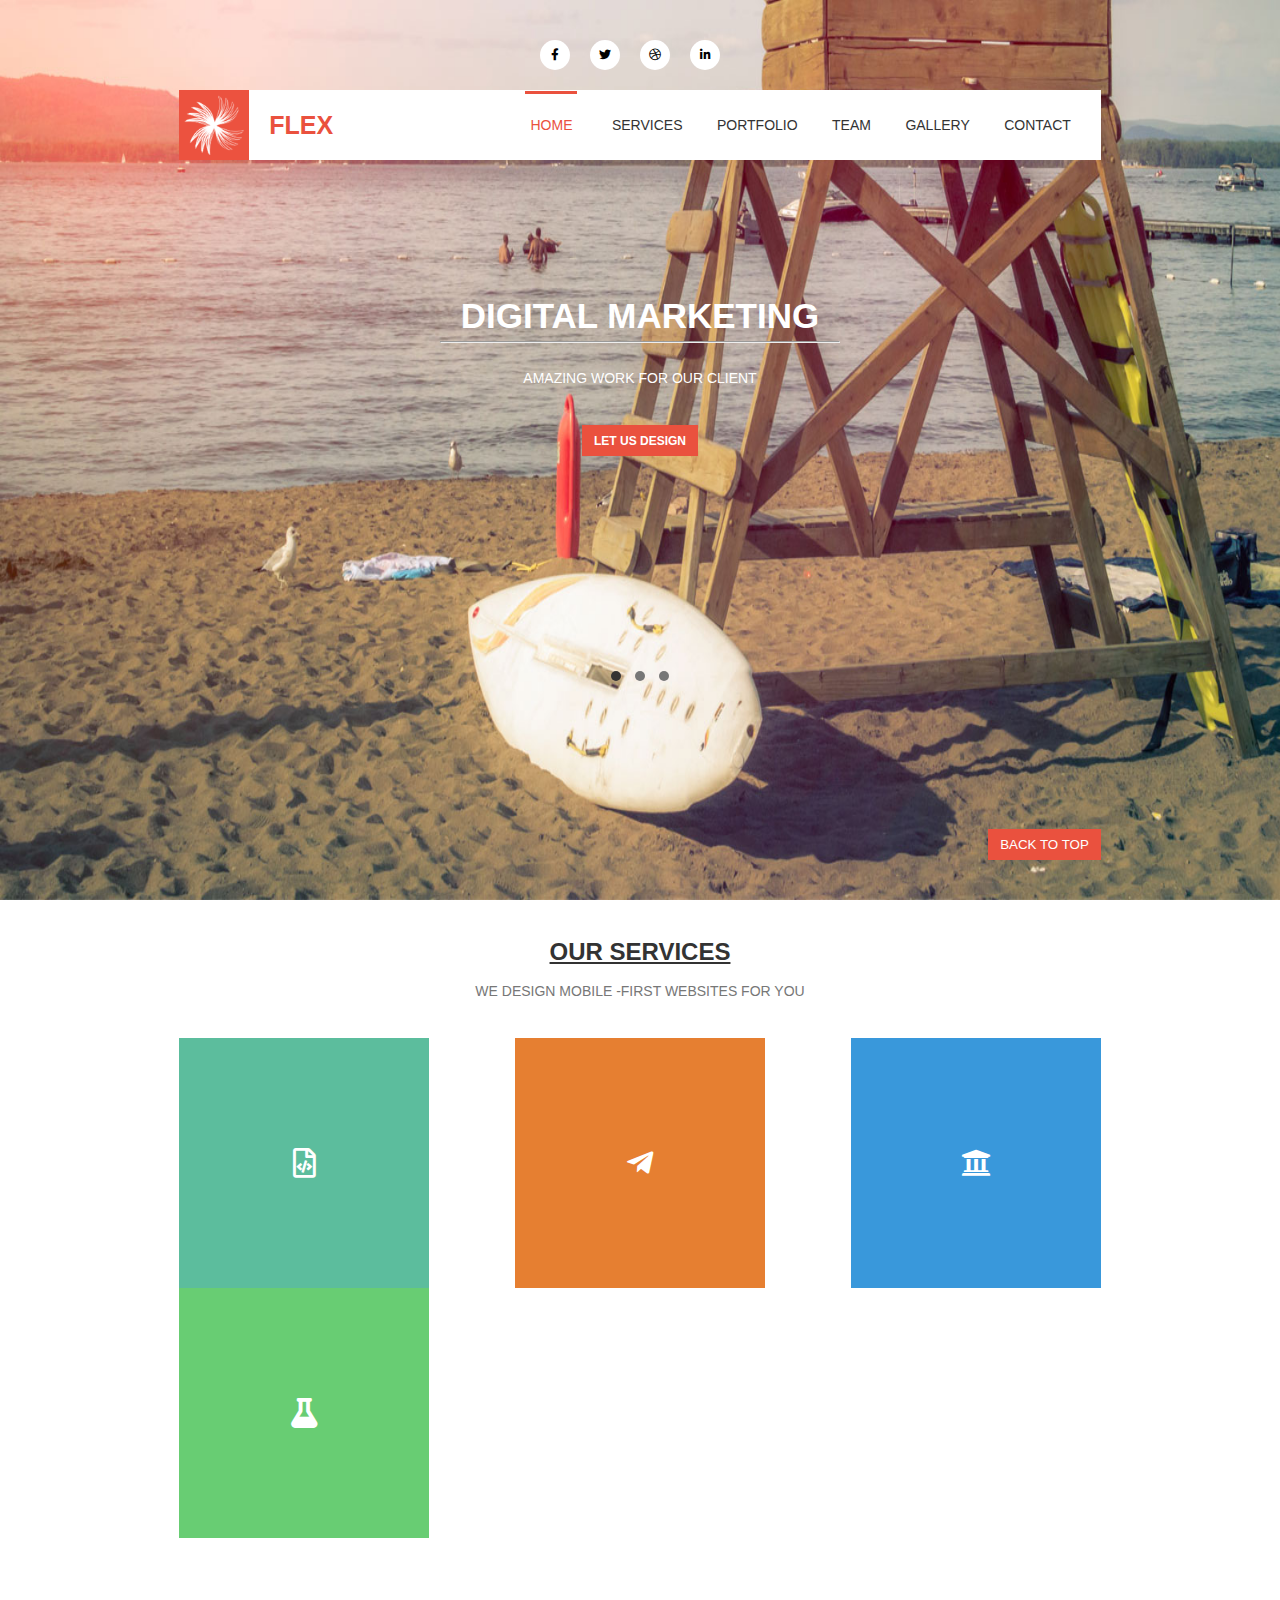
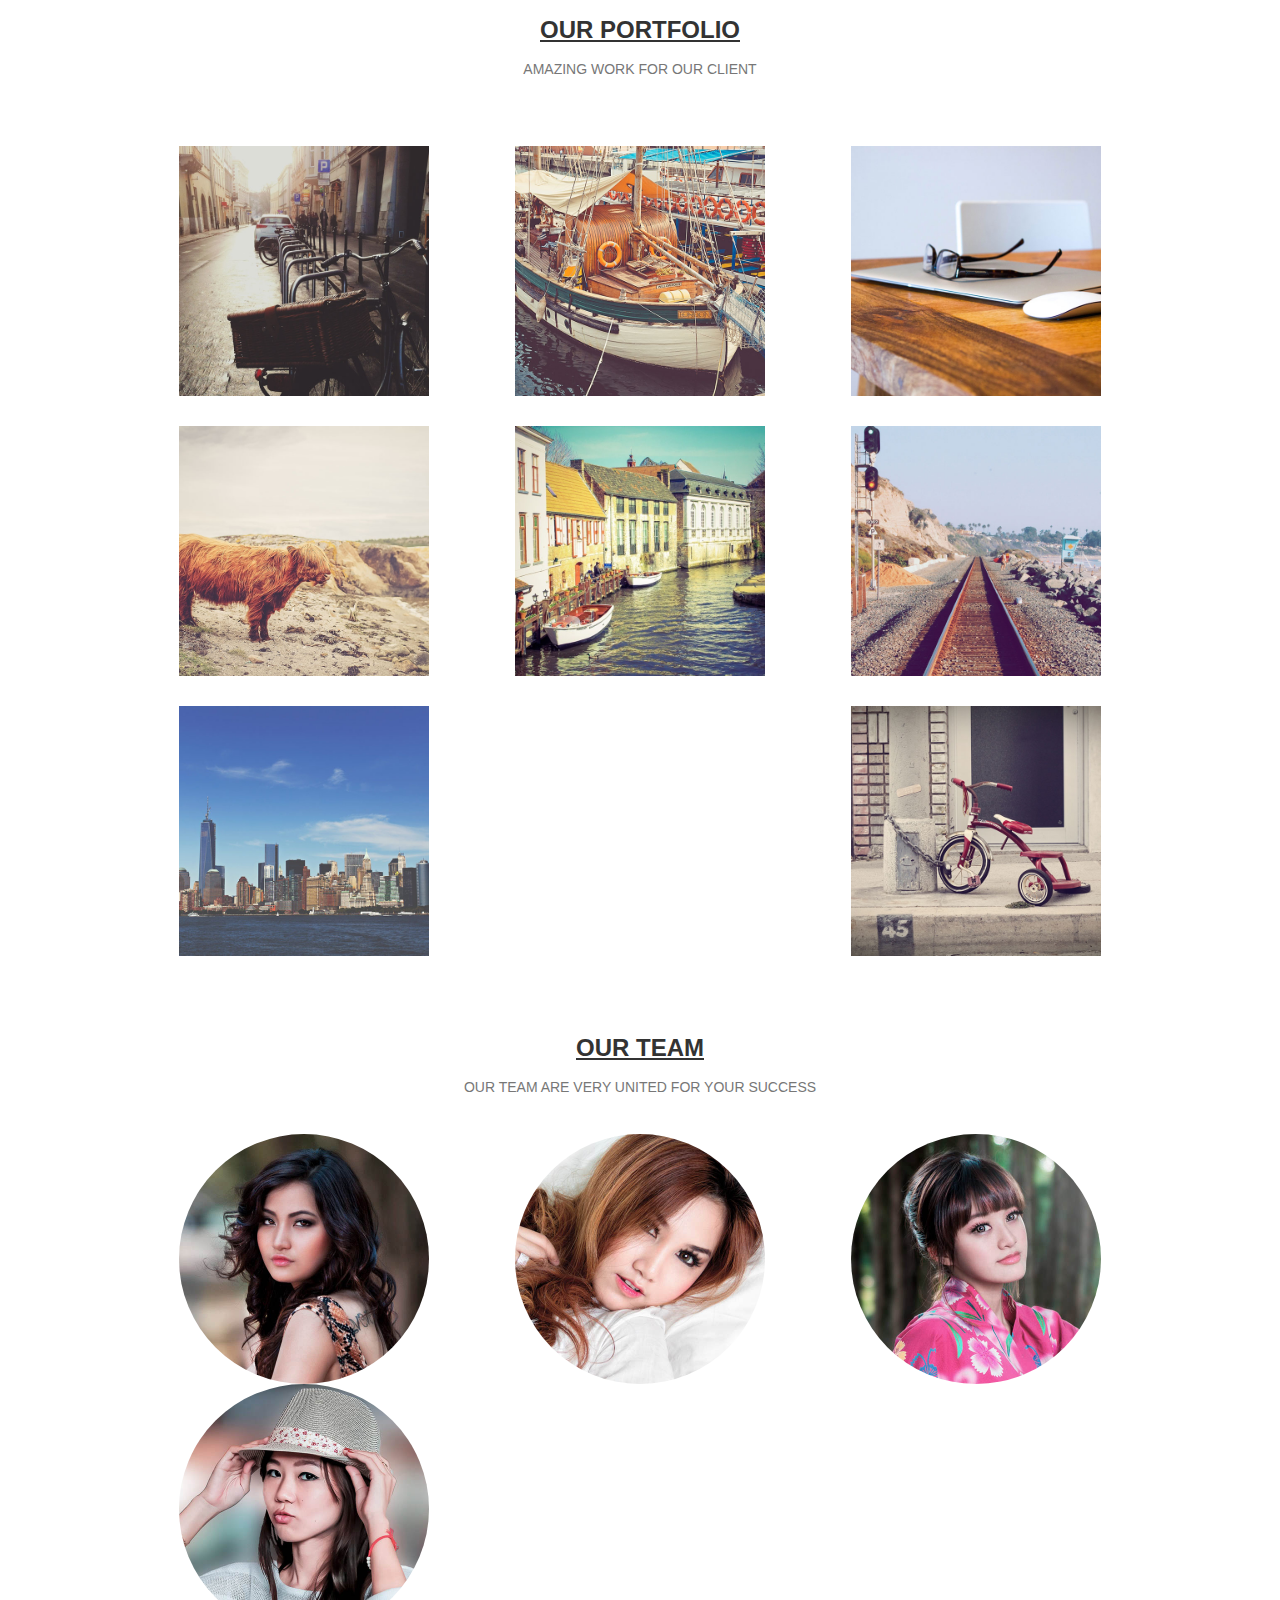
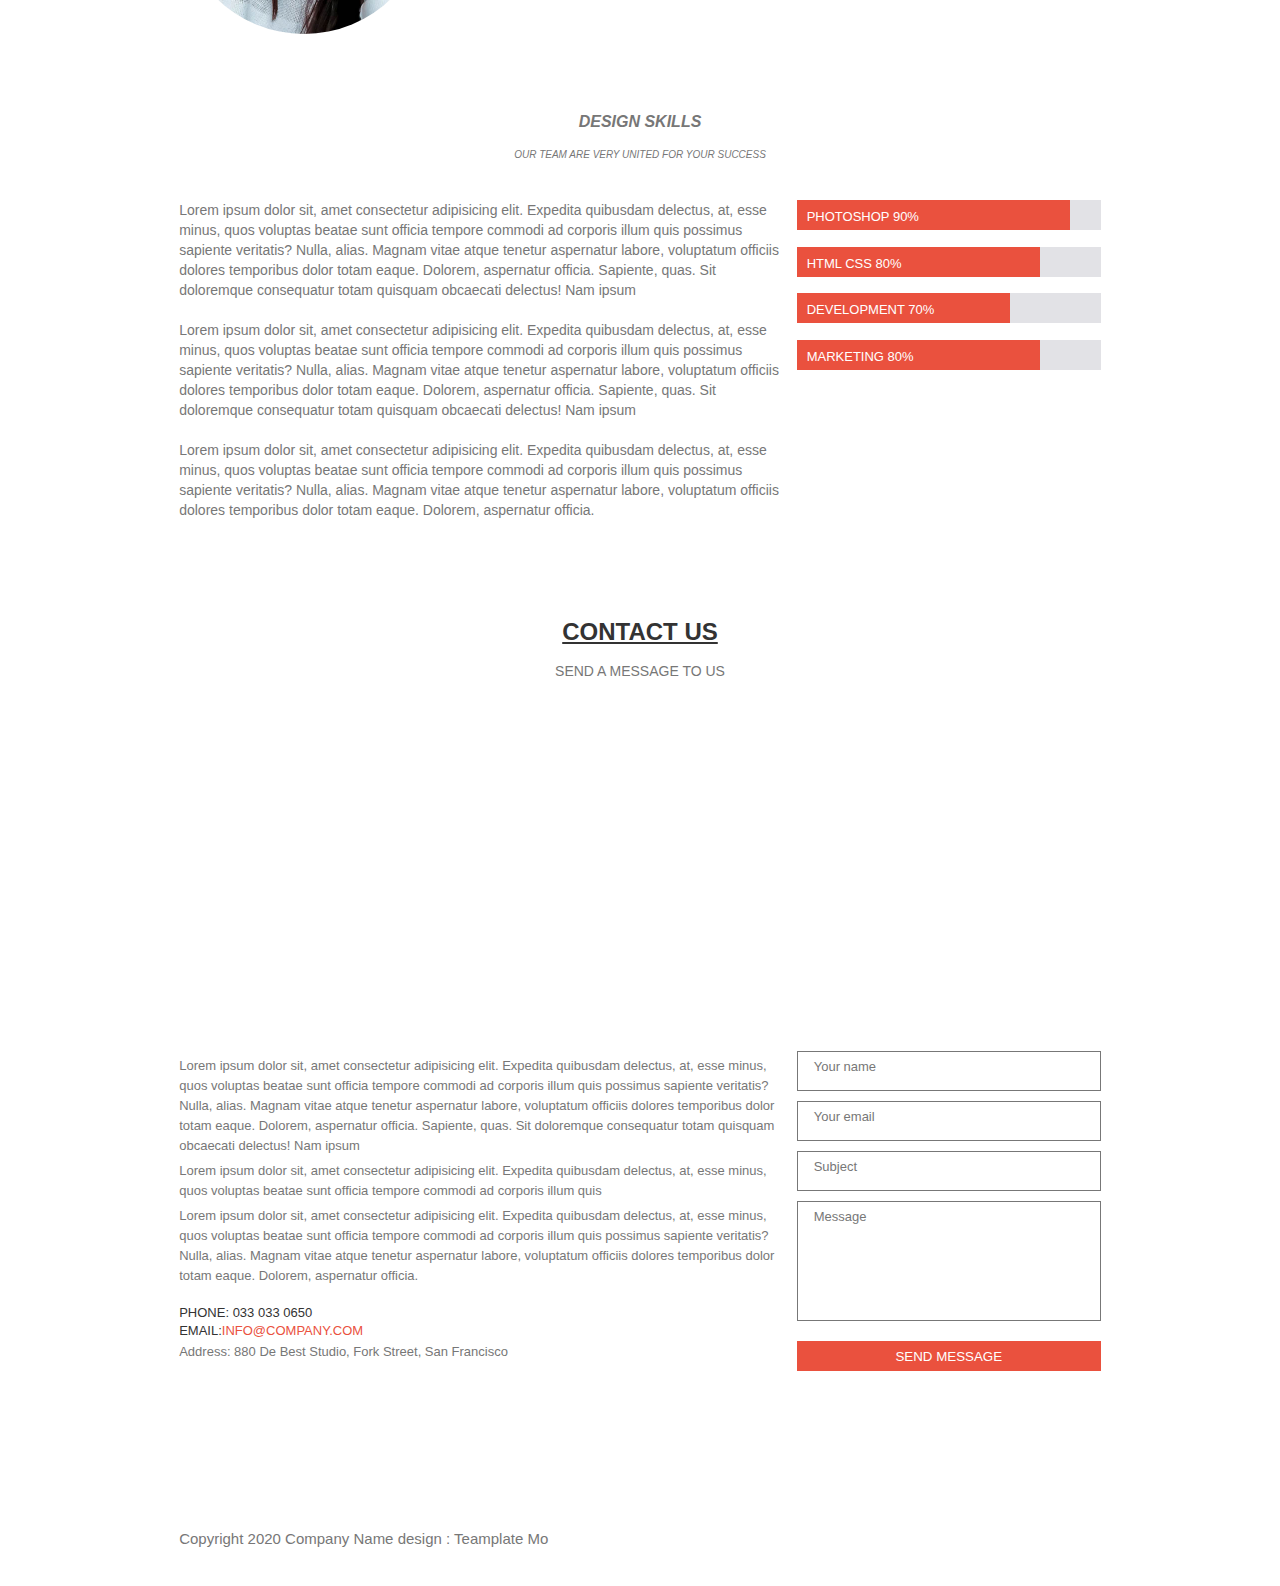
==== index.html @ 10cd2863 "Checkpoint 2 HTML &CSS" ====
<!DOCTYPE html>
<html lang="en">
<head>
    <meta charset="UTF-8">
    <meta http-equiv="X-UA-Compatible" content="IE=edge">
    <meta name="viewport" content="width=device-width, initial-scale=1.0">
    <title>Document</title>
    <!-- custom fontawesomelink for  the icons  -->
    <link href="https://cdnjs.cloudflare.com/ajax/libs/font-awesome/5.13.0/css/all.min.css" rel="stylesheet">
    <!-- external stylesheet  -->
    <link rel="stylesheet" href="assets/stylesheets/style.css">
</head>
<body id="top-of-page">
    <main>
    <!-- home section starts here  -->
    <section id="home-section">
        <img src="assets/banner.jpg" alt="" class="home-bannar">
        <div class="social-icons">
            <div class="icons-container"><i class="fab fa-facebook-f"></i></div>
            <div class="icons-container"><i class="fab fa-twitter"></i></div>
            <div class="icons-container"><i class="fab fa-dribbble"></i></div>
            <div class="icons-container"><i class="fab fa-linkedin-in"></i></div>
        </div>
        <header>
            <nav class="NavigationBar-container">
                <div class="Logo-textlogo-container">
                    <img src="assets/logo.png" alt="website logo" class="logo">
                    <span class="text-logo">FLEX</span>
                </div>
                <div class="NavMenus-container">
                    <a href="#" class="active-menu">home</a>
                    <a href="#our-services-section">services</a>
                    <a href="#our-portfolio-section">Portfolio</a>
                    <a href="#our-team-section">Team</a>
                    <a href="gallery.html">Gallery</a>
                    <a href="#contact-section">Contact</a>
                </div>
            </nav>
        </header>
        <div class="Home-content-container">
            <h1 class="home-heading section-heading">Digital marketing</h1>
            <hr>
            <p class=" home-subheading section-subheading">AMAZING WORK FOR OUR CLIENT</p>
            <button>
                <a href="#">let us design</a>
            </button>
        </div>
        <div class="touch-slider">
            <div class="sliderdot filled-dot"></div>
            <div class="sliderdot"></div>
            <div class="sliderdot"></div>
        </div>
    </section>

    <!-- home section ends here  -->

    <!-- our services section starts here  -->
    <section class="our-services" id="our-services-section">
        <h2 class="section-heading">OUR SERVICES</h1>
        <p class="section-subheading">WE DESIGN MOBILE -FIRST WEBSITES  FOR YOU</p>
        <div class="services-container">
           <div class="service-card service-card-1"><i class="far fa-file-code"></i></div>
           <div class="service-card service-card-2"><i class="fab fa-telegram-plane"></i></div>
           <div class="service-card service-card-3"><i class="fas fa-university"></i></div>
           <div class="service-card service-card-4"><i class="fas fa-flask"></i></div>
        </div>
    </section>
    <!-- our team section ends here  -->
    
    <!-- portfolio section starts here   -->
    <section class="our-portfolio" id="our-portfolio-section">
        <h2 class="section-heading">OUR PORTFOLIO</h1>
        <p class="section-subheading">AMAZING WORK FOR OUR CLIENT</p>
        <div class="portfolio-container image-container">
            <img src="assets/portfolio/p1.jpg" alt="portfolio-image">
            <img src="assets/portfolio/p2.jpg" alt="portfolio-image">
            <img src="assets/portfolio/p3.jpg" alt="portfolio-image">
            <img src="assets/portfolio/p4.jpg" alt="portfolio-image">
            <img src="assets/portfolio/p5.jpg" alt="portfolio-image">
            <img src="assets/portfolio/p6.jpg" alt="portfolio-image">
            <img src="assets/portfolio/p7.jpg" alt="portfolio-image">
            <img src="assets/portfolio/p8.jpg" alt="portfolio-image">
        </div>
    </section>

    <!-- portfolio section ends here  -->

    <!-- our team section start here  -->
    <section class="our-team" id="our-team-section">
        <h2 class="section-heading">OUR TEAM</h1>
        <p class="section-subheading">OUR TEAM ARE VERY UNITED FOR YOUR SUCCESS </p>
        <div class="ourteam-container image-container">
            <img src="assets/our-team/member1.jpg" alt="teammember-image">
            <img src="assets/our-team/member2.jpg" alt="teammember-image">
            <img src="assets/our-team/member3.jpg" alt="teammember-image">
            <img src="assets/our-team/member4.jpg" alt="teammember-image">
        </div>
    </section>
    <!-- our team  section ends here  -->

    <!-- design section starts here  -->
    <section class="Design-skillbar">
    <h2 class=" design-heading section-heading">Design skills</h1>
    <p class="design-subheading section-subheading">OUR TEAM ARE VERY UNITED FOR YOUR SUCCESS </p>
    <div class="design-container">
        <div class="designtext-container">
            <article class="design-text">
               <p>
                Lorem ipsum dolor sit, amet consectetur adipisicing elit. Expedita quibusdam delectus, 
                at, esse minus, quos voluptas beatae sunt officia tempore commodi ad corporis illum quis
                possimus sapiente veritatis? Nulla, alias. Magnam vitae atque tenetur aspernatur labore, 
                voluptatum officiis dolores temporibus dolor totam eaque. Dolorem, aspernatur officia.
                Sapiente, quas. Sit doloremque consequatur totam quisquam obcaecati delectus! Nam ipsum

                </p>
                <p>
                    Lorem ipsum dolor sit, amet consectetur adipisicing elit. Expedita quibusdam delectus, 
                    at, esse minus, quos voluptas beatae sunt officia tempore commodi ad corporis illum quis
                    possimus sapiente veritatis? Nulla, alias. Magnam vitae atque tenetur aspernatur labore, 
                    voluptatum officiis dolores temporibus dolor totam eaque. Dolorem, aspernatur officia.
                    Sapiente, quas. Sit doloremque consequatur totam quisquam obcaecati delectus! Nam ipsum
    
                </p>
                 <p>
                 Lorem ipsum dolor sit, amet consectetur adipisicing elit. Expedita quibusdam delectus, 
                  at, esse minus, quos voluptas beatae sunt officia tempore commodi ad corporis illum quis
                   possimus sapiente veritatis? Nulla, alias. Magnam vitae atque tenetur aspernatur labore, 
                   voluptatum officiis dolores temporibus dolor totam eaque. Dolorem, aspernatur officia.
                </p>
         
            </article>
        </div>
        <div class="design-skill-bar">
            <div class="skillbar-container">

                <div class="skill-bar-photoshop skillbar-wrapper">
                      <div class=" skillbar-1 skillbar"> <span> Photoshop 90%</span> </div>
                </div>

               <div class="skill-bar-development skillbar-wrapper">
                    <div class=" skillbar-2 skillbar"> <span> html css 80%</span> </div>
               </div>

              <div class="skill-bar-htmlcss skillbar-wrapper">
                    <div class=" skillbar-3 skillbar"> <span> development 70% </span> </div>
              </div>

                <div class="skill-bar-marketing skillbar-wrapper">
                    <div class=" skillbar-4 skillbar"> <span> marketing 80%</span> </div>
                </div>
               
            </div>
        </div>
    </div>
   </section>
    <!-- design section ends here  -->

    <!-- Contact us section start here -->
    <section class="contact-us" id="contact-section">
        <h2 class=" design-heading section-heading">CONTACT US</h1>
        <p class="design-subheading section-subheading">SEND A MESSAGE TO US</p>
        <div class="Ourlocation-contianer">
            <iframe src="https://www.google.com/maps/embed?pb=!1m18!1m12!1m3!1d3375.8881481791886!2d76.3531963147883!3d32.2072444811478!2m3!1f0!2f0!3f0!3m2!1i1024!2i768!4f13.1!3m3!1m2!1s0x391b530e24726e0d%3A0x71ff0cae0784712d!2sAltCampus%20Services%20Pvt.%20Ltd!5e0!3m2!1sen!2sus!4v1638426194272!5m2!1sen!2sus" width="600" height="450" style="border:0;" allowfullscreen="" loading="lazy"></iframe>
        </div>

        <div class="OurInfo-contactform">
            <div class="OurInfo">
                <article class="OurInfo-text">
                    <p>
                        Lorem ipsum dolor sit, amet consectetur adipisicing elit. Expedita quibusdam delectus, 
                        at, esse minus, quos voluptas beatae sunt officia tempore commodi ad corporis illum quis
                        possimus sapiente veritatis? Nulla, alias. Magnam vitae atque tenetur aspernatur labore, 
                        voluptatum officiis dolores temporibus dolor totam eaque. Dolorem, aspernatur officia.
                        Sapiente, quas. Sit doloremque consequatur totam quisquam obcaecati delectus! Nam ipsum
        
                        </p>
                        <p>
                            Lorem ipsum dolor sit, amet consectetur adipisicing elit. Expedita quibusdam delectus, 
                             at, esse minus, quos voluptas beatae sunt officia tempore commodi ad corporis illum quis

                        </p>
                         <p>
                         Lorem ipsum dolor sit, amet consectetur adipisicing elit. Expedita quibusdam delectus, 
                          at, esse minus, quos voluptas beatae sunt officia tempore commodi ad corporis illum quis
                           possimus sapiente veritatis? Nulla, alias. Magnam vitae atque tenetur aspernatur labore, 
                           voluptatum officiis dolores temporibus dolor totam eaque. Dolorem, aspernatur officia.
                        </p>
                        <address>
                            <a href="phone">Phone: 033 033 0650</a>
                            <a href="mailto:rahulmandyal079@gmail.com">Email:<span class="email">info@company.com</span></a>
                            <p class="address-text"> Address: 880 De Best Studio, Fork Street, San Francisco</p>
                        </address> 
                </article>
            </div>
            <div class="contactform">
               <p class="input-box"> Your name</p>
               <p class="input-box"> Your email</p>
               <p class="input-box"> Subject</p>
               <p class="message-box input-box">Message</p>
               <button class="form-btn">
                   <a href="#">send message</a>
               </button>
            </div>
        </div>
    </section>
    <!-- Contact us section ends here   -->
</main>

<footer>
    <div class="copyright-text">Copyright 2020 Company Name design : Teamplate Mo</div>
    <div class="BackTo-Top-contianer">
      <button class="BackTo-top">
          <a href="#top-of-page">Back To Top</a>
      </button>
   </div>
</footer>
</body>
---- assets/stylesheets/style.css ----
/* css reset code startsfrom here   */

 html, body, div, span, applet, object, iframe,
 h1, h2, h3, h4, h5, h6, p, blockquote, pre,
 a, abbr, acronym, address, big, cite, code,
 del, dfn, em, img, ins, kbd, q, s, samp,
 small, strike, strong, sub, sup, tt, var,
 b, u, i, center,
 dl, dt, dd, ol, ul, li,
 fieldset, form, label, legend,
 table, caption, tbody, tfoot, thead, tr, th, td,
 article, aside, canvas, details, embed, 
 figure, figcaption, footer, header, hgroup, 
 menu, nav, output, ruby, section, summary,
 time, mark, audio, video {
     margin: 0;
     padding: 0;
     border: 0;
     font-size: 100%;
     font: inherit;
     vertical-align: baseline;
 }
 /* HTML5 display-role reset for older browsers */
 article, aside, details, figcaption, figure, 
 footer, header, hgroup, menu, nav, section {
     display: block;
 }
 body {
     line-height: 1;
 }
 ol, ul {
     list-style: none;
 }
 blockquote, q {
     quotes: none;
 }
 blockquote:before, blockquote:after,
 q:before, q:after {
     content: '';
     content: none;
 }
 table {
     border-collapse: collapse;
     border-spacing: 0;
 }
 img{
 max-width: 100%;
 height: auto;
}
 /* css reset code ends here  */

 /* general css  from here */

 *{
   box-sizing: border-box
 }

/* open sans font from google fonts  */
 @import url('https://fonts.googleapis.com/css2?family=Open+Sans:wght@400;500;600;700&display=swap');

 body{

    font-family: 'Open Sans', sans-serif;
 }
 a{
     text-decoration: none;
     color: #333;
     text-transform: uppercase;
 }
 section{
     padding: 40px 14%;
 }


 .section-heading{
    text-align: center;
    font-size:24px;
    font-weight: 700;
    text-decoration: underline;
    color: #333;
}
.section-subheading{
   text-align: center;
   font-size: 14px ;
   margin: 20px 0 40px 0;
   color: #777;
}


 /* home section starts here  */
#home-section{
    position: relative;
    padding: 40px 14% 40px 14%;
    min-height: 100vh;
    display: flex;
    flex-flow: column wrap;
   
    /* background-color: red; */
}
 .social-icons{
    align-self: center;
    display: flex;
    justify-content: center;
    align-items: center;
    margin:  0 0 20px 0;
}
.social-icons .icons-container{
    width: 30px;
    height: 30px;
    background-color: #fff;
    border-radius:50%;
    margin: 0 20px 0 0;
 
}
.social-icons .icons-container{
    display: flex;
    justify-content: center;
    align-items: center;
    font-size: 12px;
}

#home-section .home-bannar{
    position: absolute;
    top: 0;
    left: 0;
    width: 100%;
    height: 100vh;
    z-index: -3;
}
#home-section  header{
    /* background-color:blue; */
    background-color: #fff;
    /* position: sticky;
    top: 0;
    z-index: 333;
    box-shadow: 3px 3px rgba(0,0,0,0.1); */
}
 header nav{
    display: flex;
    flex-flow:row wrap;
    justify-content: space-between;
    align-items: center;
    
}
 header nav .Logo-textlogo-container{
    display: flex;
    align-items: center;
}
header nav .Logo-textlogo-container .logo{
    height: 70px;
}
 header nav .Logo-textlogo-container .text-logo{
    margin:  0 0 0 20px;
    font-size: 25px;
    font-weight: 700;
    color: #EA513E;
}

#home-section  header nav .NavMenus-container a{

    margin:  0 30px 0 0 ;
    font-size: 14px;
    font-weight: 500;
}
#home-section  header nav .NavMenus-container .active-menu{
    border-top: 3px solid #EA513E;
    padding: 23px 5px 0 5px;
    color: #EA513E;
}


#home-section  .Home-content-container{
    align-self: center;
    margin: 15% 0 0 0;
    display: flex;
    flex-flow: column wrap;
    justify-content: center;
    align-items: center;
    color: #fff;
    z-index: 5;
    
}
#home-section  .Home-content-container h1{
    font-size: 35px;
    font-weight: 700;
    text-transform: uppercase;
    text-decoration: none;
    color: #fff;
}
#home-section  .Home-content-container p{
    color: #fff;
}
#home-section  .Home-content-container hr{
    align-self: center;
    color: #fff;
    width: 400px;
}


#home-section  .Home-content-container button{
    display: inline-block;
    padding:8px 12px;
    background-color: #EA513E;
    border: none;
}
#home-section  .Home-content-container button a{
    color:#fff;
    font-size: 12px;
    font-weight: 700;
}


/* touch slider start here  */
.touch-slider{
    align-self: center;
    justify-self: flex-end;
    margin: 210px  0 30px 0;
    
}
.touch-slider .sliderdot{
    width: 10px;
    height: 10px;
    background-color:#777;
    border-radius: 50%;
    display: inline-block;
    margin: 5px;
}
.touch-slider .filled-dot{
    background-color: #333;
}
/* touch slider  ends here   */
/* home section ends here  */

 /* 
 ********* services section starts *********** */


 .services-container{
    width: 100%;
    display: flex;
    flex-flow:  row wrap;
    justify-content:space-between;
   
}
.services-container .service-card{
    width: 250px;
    height:250px;
    display: inline-block;
    display: flex;
    align-items: center;
    justify-content: center;
    
}
.services-container .service-card i{
   font-size:30px;
   color: #fff;
}
.service-card-1{
    background-color:#5CBD9D;
}
.service-card-2{
    background-color:#E67F31;
}
.service-card-3{
    background-color:#3998DB;
}
.service-card-4{
    background-color:#68CD73;
}
 /* ********* services section ends ************** */

/* portfolio section starts here */
.image-container{
    width: 100%;
    display: flex;
    flex-flow: row wrap;
    justify-content: space-between;
}
.portfolio-container img{
    width: 250px;
    height:250px;
    object-fit: cover;
    margin:30px 0 0 0;
    
}
/* portfolio section ends here   */

/* team section start here  */
.our-team .ourteam-container img{
    width: 250px;
    height:250px;
    object-fit: cover;
    border-radius: 50%;
}
/* team section ends here  */

/* Design section starts here  */
.Design-skillbar{
    width: 100%;
    /* background-color: red; */
}
.Design-skillbar h2{
    text-decoration: none;
    font-weight: 700;
    color: #777;
    font-style: italic;
    font-size: 16px;
    text-transform: uppercase;
}

.Design-skillbar .design-subheading{
    font-size: 10px;
    font-style: italic;
    text-transform: uppercase;
    
}
.Design-skillbar .design-container{
    display: flex;
    width: 100%;
    justify-content: space-between;
    flex-flow: row wrap;

}
.designtext-container{
    width: 66%;
 
    /* background-color:blueviolet; */
    
}
.designtext-container .design-text{
    width: 100%;
    height: 100%;
}
.designtext-container .design-text p{
 margin: 0 0 20px 0;
 line-height: 20px;
 font-size: 14px;
 color: #777;
}
.design-skill-bar{
    width:33%;
    height: 170px;
    /* background-color:blue; */

   
}
.design-skill-bar .skillbar-container{
    display: flex;
    flex-flow: column wrap;
    justify-content: space-between;
    position: relative;
    width: 100%;
    height:100%;
    
   
}
.design-skill-bar .skillbar-container .skillbar-wrapper{
    position: relative;
    width: 100%;
    height: 30px;
 
    background-color: rgb(226,226,230);
}
.design-skill-bar .skillbar-container .skillbar{
    position: absolute;
    top: 0;
    left: 0;
    width: 90%;
    height: 100%;
    background-color: #EA513E;
    padding: 10px 10px;
    text-transform: uppercase;
    color: #fff;
    font-size: 13px;
   
} 
.design-skill-bar .skillbar-container .skillbar-2{
    width: 80%;
}
 .design-skill-bar .skillbar-container .skillbar-3{
    width: 70%;
}
.design-skill-bar .skillbar-container .skillbar-4{
    width: 80%;
}
/* Design section ends here */


/* contact section start here  */
.Ourlocation-contianer iframe{
    width: 100%;
    height: 300px;
}

.OurInfo-contactform{
    display: flex;
    flex-flow: row wrap;
    justify-content: space-between;
    margin: 30px 0 0 0;
    font-size: 13px;

}

.OurInfo-contactform .OurInfo{
    width: 66%;
    height: 400px;
    /* background-color: red; */
}
.OurInfo-contactform .OurInfo article p{
    color: #777;
    line-height: 20px ;

}
.OurInfo-contactform .OurInfo article address{
    margin: 20px 0 0 0;
}
.OurInfo-contactform .OurInfo article address a ,p{
    display: block;
    margin: 5px 0 0 0;
     
    }
.OurInfo-contactform .OurInfo article address a span{
    color: #EA513E;
      
    }

/* contact section form styling starts here  */

.OurInfo-contactform .contactform{
    width: 33%;
    height: 400px;
    /* background-color: blue; */
}
.OurInfo-contactform .contactform .input-box{
    width: 100%;
    height: 40px;
    padding: 8px 16px ;
    margin:  0 0 10px 0;
    border: 1px solid #777;
    color: #777;
    
}
.OurInfo-contactform .contactform .message-box{
    height: 120px;
}
.OurInfo-contactform .contactform .form-btn {
    width: 100%;
    height: 30px;
    background-color:#EA513E ;
    text-align: center;
    border: none;
    margin: 10px 0 0 0;
}
.OurInfo-contactform .contactform .form-btn a{
    color: #fff;
}
/* contact section form styling ends  here  */

/* contact section ends here  */

/* footer section starts  here  */
footer{
    display: flex;
    justify-content: space-between;
    align-items: center;
    padding: 40px 14%;
    color: #777;
    font-size: 15px;
}
footer .BackTo-Top-contianer{
    position: relative;
}
footer .BackTo-Top-contianer .BackTo-top{
    position: fixed;
    right: 14%;
    bottom: 40px;
    padding: 8px 12px;
    background-color: #EA513E;
    text-align: center;
    border: none;

}
footer .BackTo-Top-contianer .BackTo-top a{
    color: #fff;
}
/* footer section ends  here  */

/* gallery webpage styling starts here  */
.sidebar-gallery-container{
    display: flex;
    flex-flow: row wrap;
    justify-content: space-between;
    padding: 0;
}
.sidebar-gallery-container .sidebar-container{
    width: 25%;
    height: 100vh;
    background-color: #EA513E;
    padding: 30px;
    position: fixed;
    top: 0;
    left: 0;
    display: flex;
    flex-flow: column wrap;
    justify-content: space-between;
}

.sidebar-gallery-container .gallery-container{
    width: 72%;
    /* background-color: blue; */
    position: absolute;
    left: 26%;
}
/* styling the navigation section  */
header nav .Logo-textlogo-container .Logo{
    height:60px;
}
header nav .Logo-textlogo-container  .sidebar-logo{
    color: #fff;
    font-size: 30px;
}
header nav .sidebar-nav-menus a{
    color: #fff;
    border: 2px solid #fff;
    padding: 3px 8px;
    text-transform: capitalize;
    border-radius: 5px;
}

/* navigation part ends here  */
.aside-content{
    display: flex;
    flex-flow:column wrap ;
   
}
.aside-content .aside-heading{
    font-size:25px;
    color: #fff;
    margin: 0 0 20px 0;
    line-height:30px;
}
.aside-content .aside-subheading{
    font-size: 18px;
    color: #333;
    margin:  0 0 30px 0;
    line-height: 25px;
}
.aside-content .social-icons{
    align-self: flex-start;
}
.aside-content .social-icons .icons-container{
   
    background-color:transparent;
    border: 2px solid #fff;
}
.aside-content .social-icons .icons-container i{
    color: #fff;
}

/* aside ends here  */
.gallery-container{
    padding: 10px;
    display: flex;
    flex-flow:column wrap;
}
.gallery-container h2{
    text-align: center;
    font-size: 42px;
    color: #333;
    font-weight: 700;
}
.gallery-images-container{
    display:flex;
    justify-content: space-between;
    width:100%;
    margin: 30px 0 100px 0 ;
    align-self: center;

}
.gallery-images-container .gallery-images{
    width: 49%;
    height: auto;
    
}
.gallery-images-container .gallery-images img{

    border: 1px solid black;
    max-width: 100%;
    margin: 10px 20px 0 0;
    object-fit: cover;
    border-radius: 2px;
}
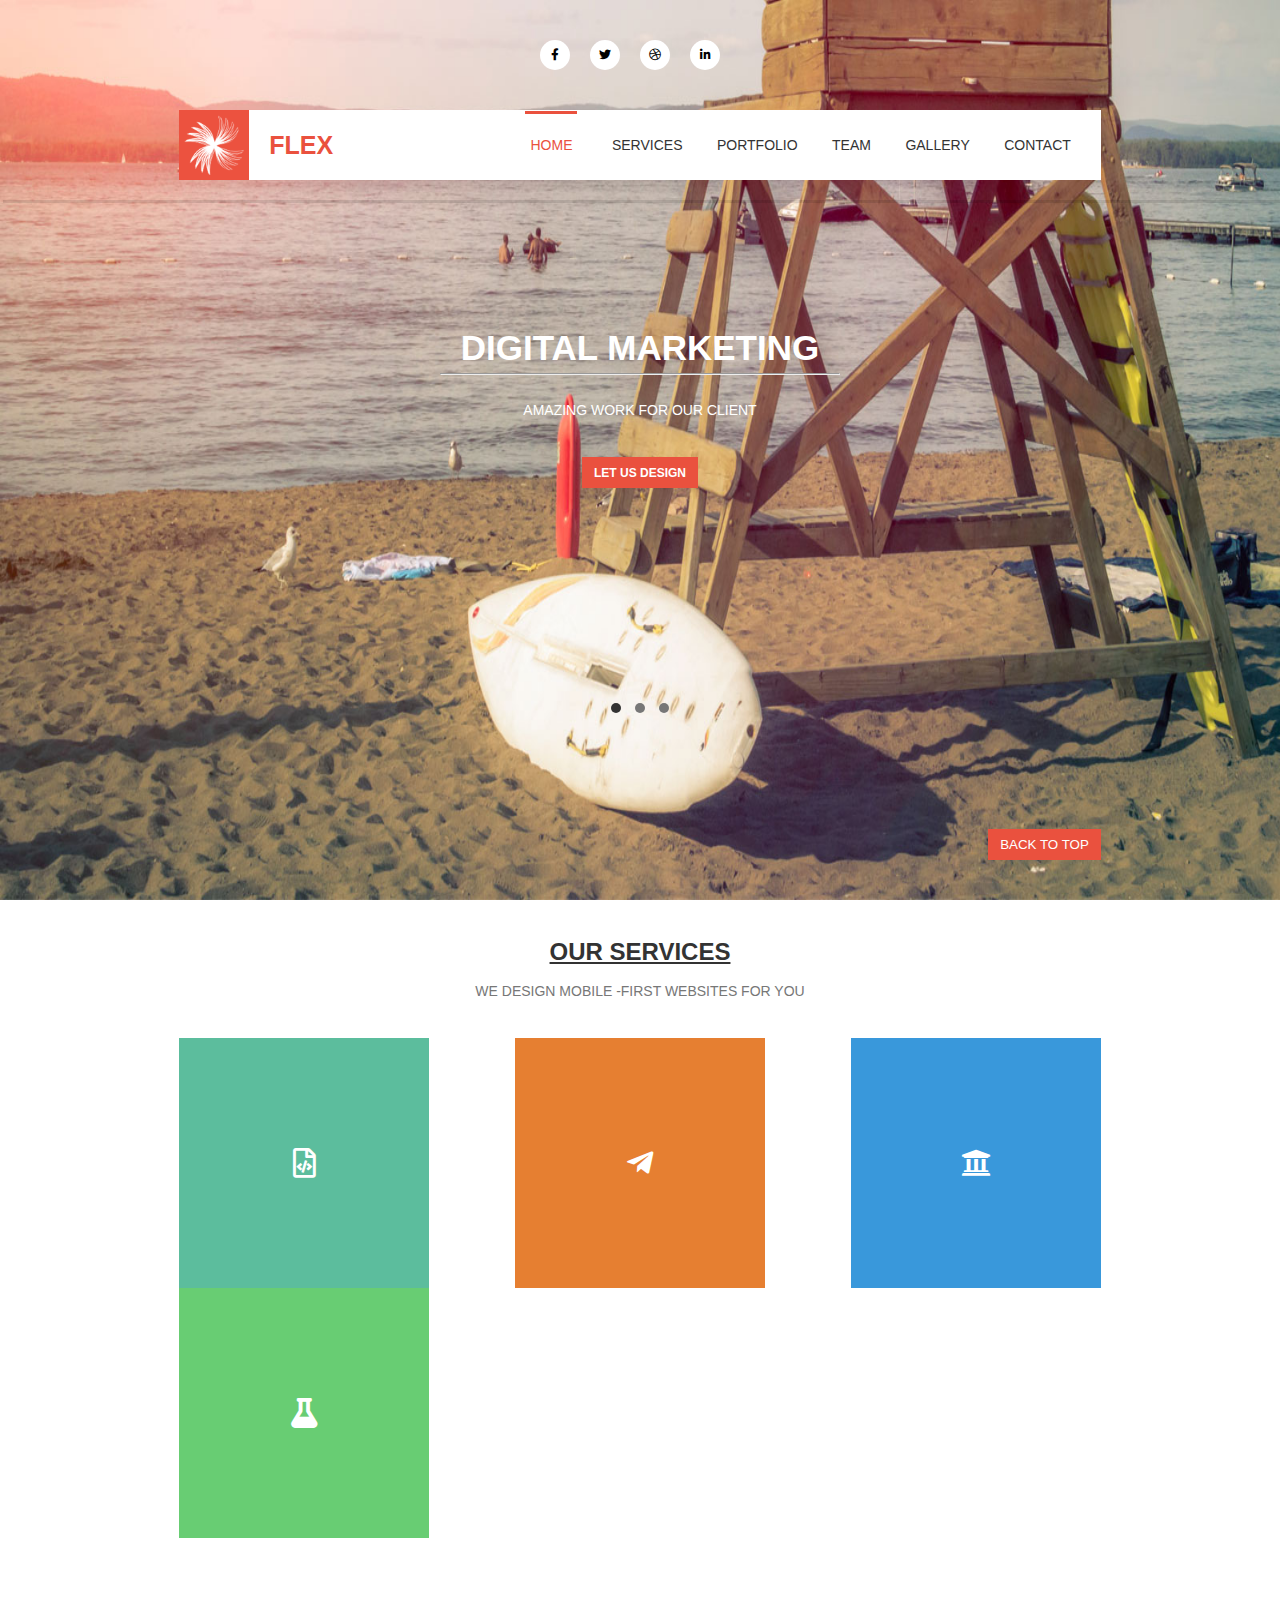
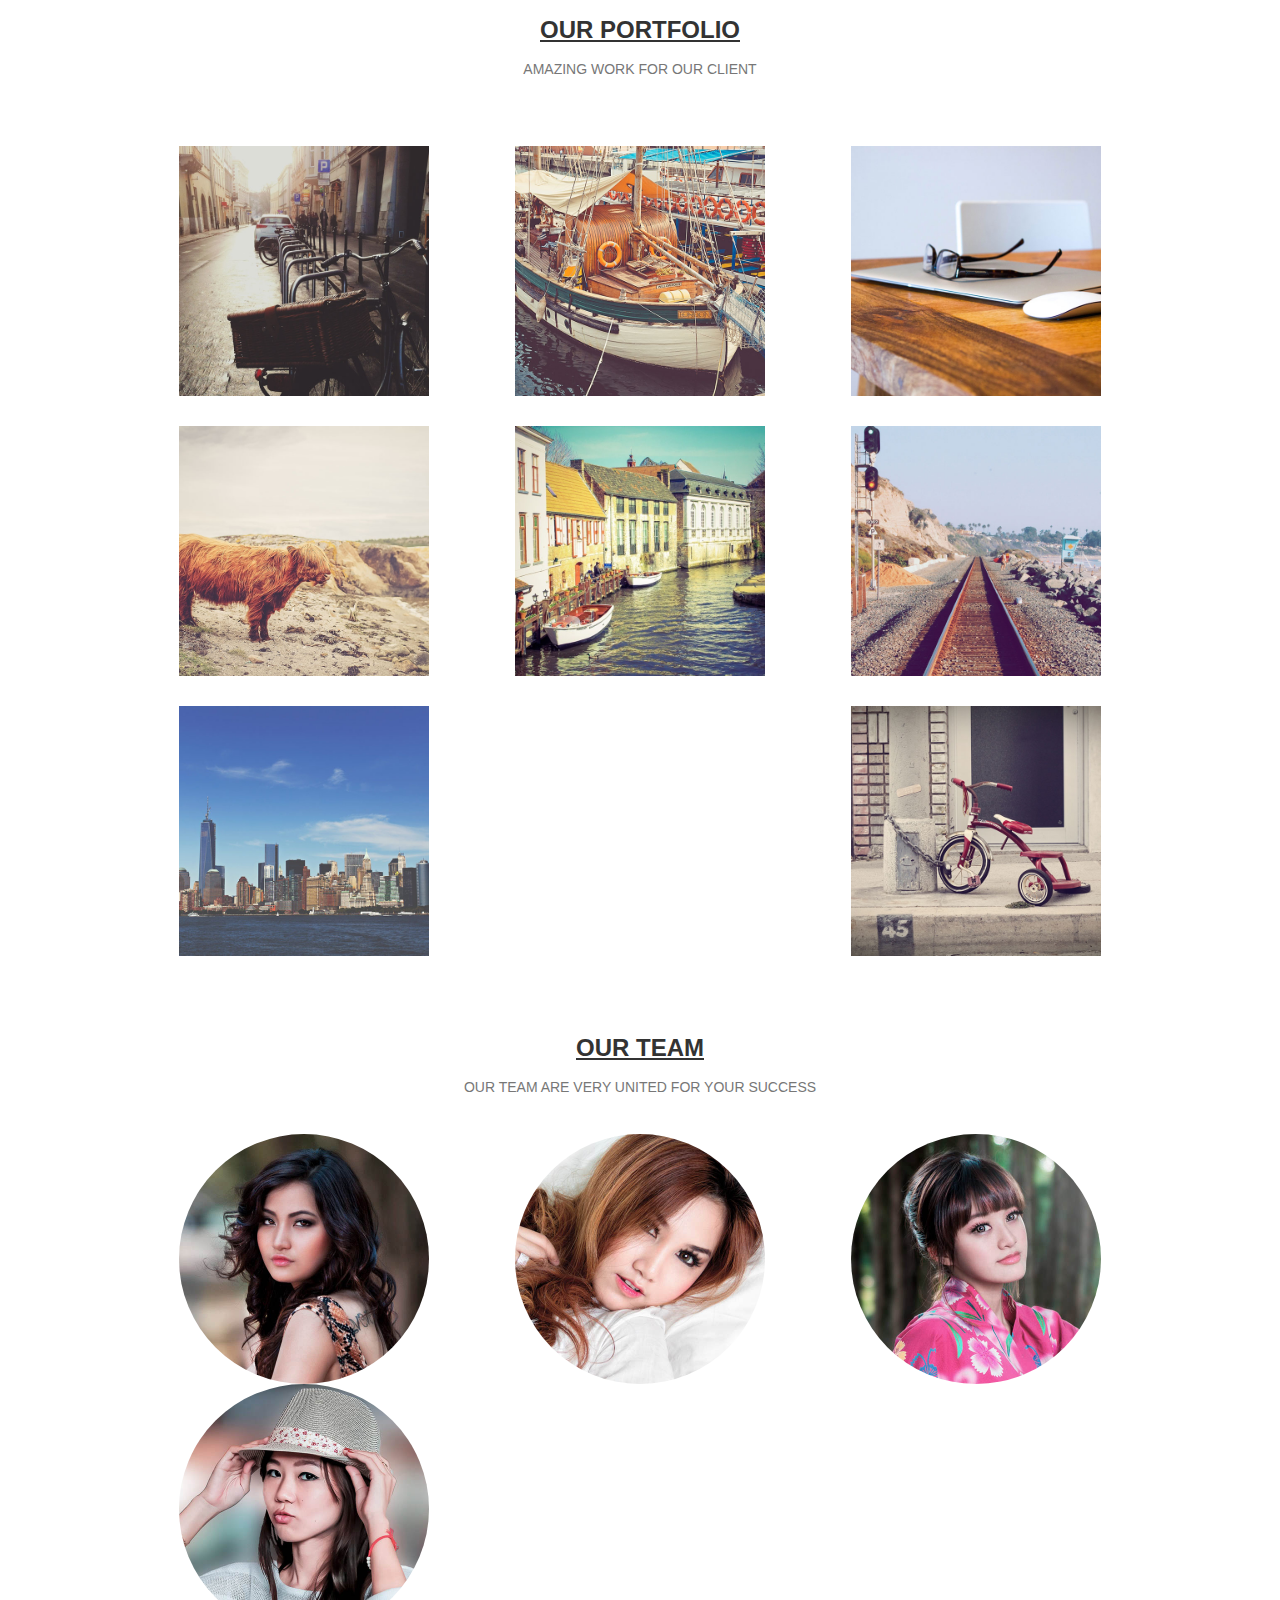
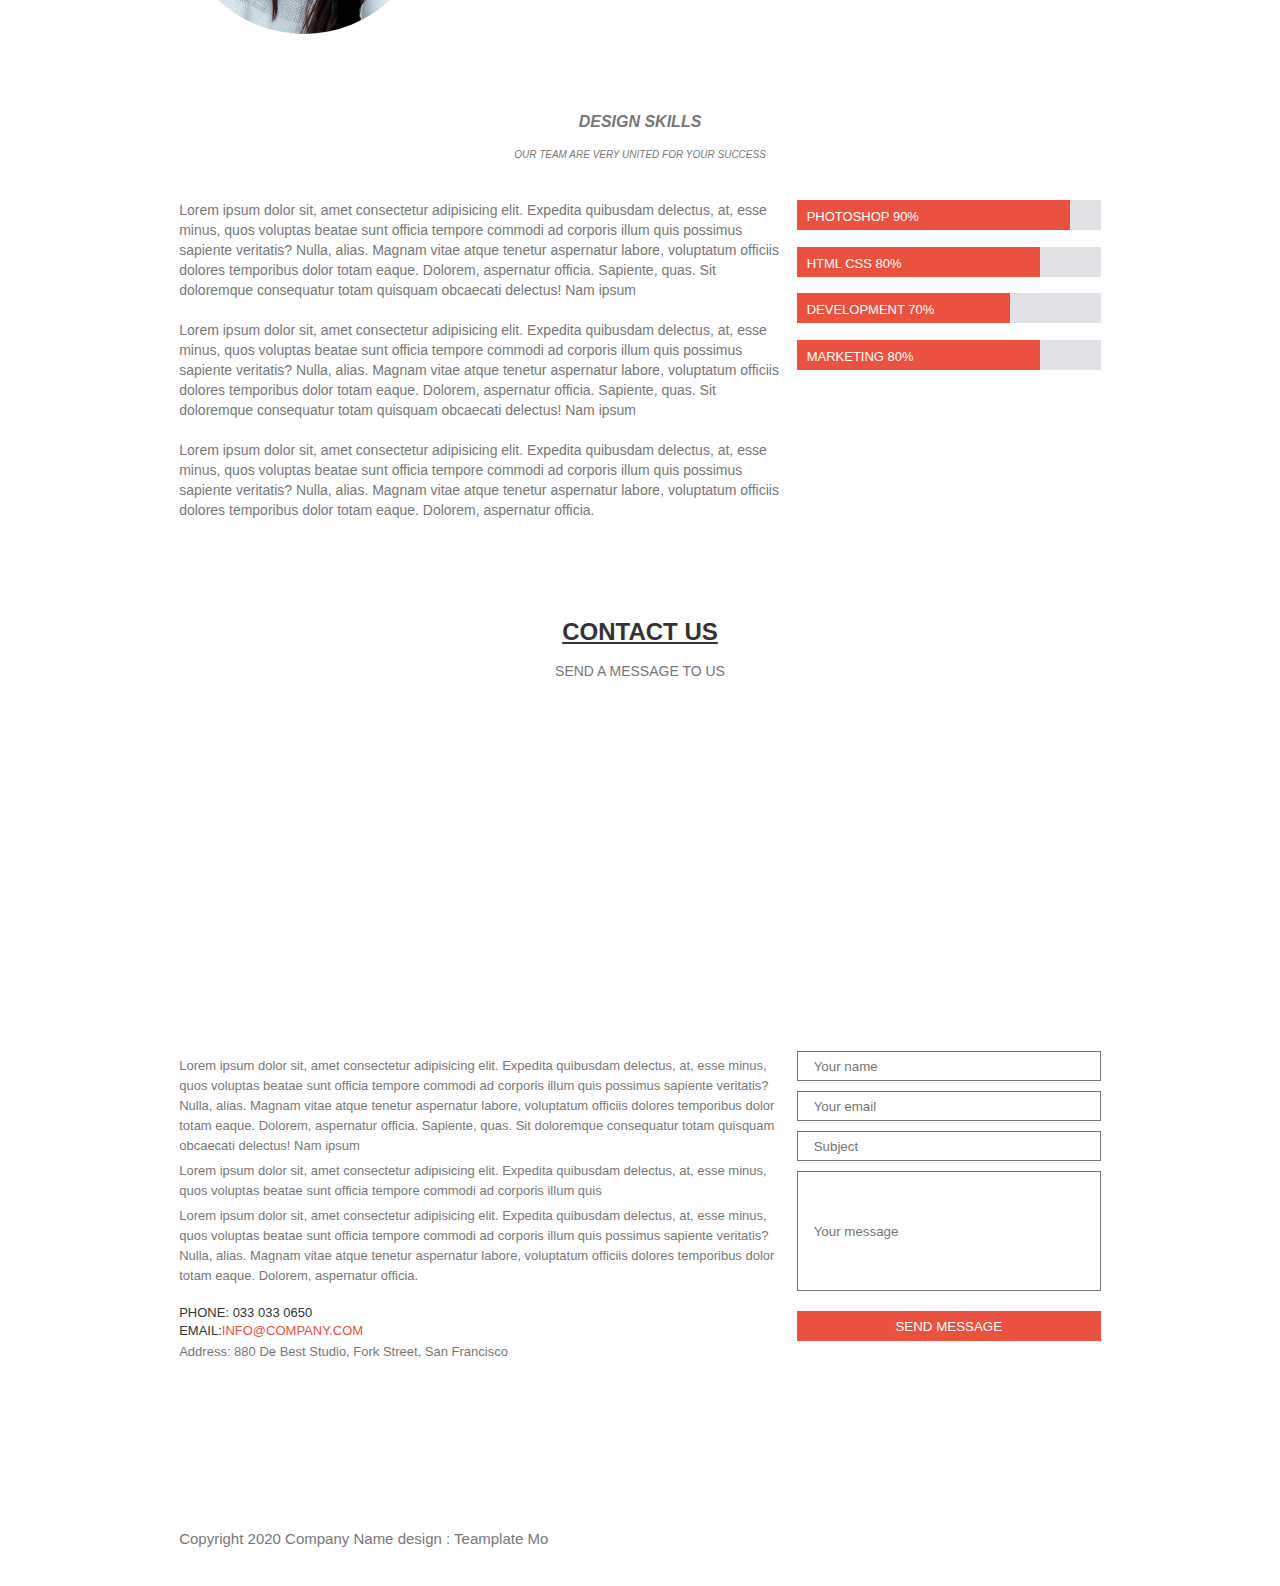
==== commit 4204ebf3: "updated checkpoint2  HTML &  CSS" ====
--- a/index.html
+++ b/index.html
@@ -11,6 +11,22 @@
     <link rel="stylesheet" href="assets/stylesheets/style.css">
 </head>
 <body id="top-of-page">
+    <header>
+        <nav class="NavigationBar-container">
+            <div class="Logo-textlogo-container">
+                <img src="assets/logo.png" alt="website logo" class="logo">
+                <span class="text-logo">FLEX</span>
+            </div>
+            <div class="NavMenus-container">
+                <a href="#" class="active-menu">home</a>
+                <a href="#our-services-section">services</a>
+                <a href="#our-portfolio-section">Portfolio</a>
+                <a href="#our-team-section">Team</a>
+                <a href="gallery.html">Gallery</a>
+                <a href="#contact-section">Contact</a>
+            </div>
+        </nav>
+    </header>
     <main>
     <!-- home section starts here  -->
     <section id="home-section">
@@ -21,22 +37,7 @@
             <div class="icons-container"><i class="fab fa-dribbble"></i></div>
             <div class="icons-container"><i class="fab fa-linkedin-in"></i></div>
         </div>
-        <header>
-            <nav class="NavigationBar-container">
-                <div class="Logo-textlogo-container">
-                    <img src="assets/logo.png" alt="website logo" class="logo">
-                    <span class="text-logo">FLEX</span>
-                </div>
-                <div class="NavMenus-container">
-                    <a href="#" class="active-menu">home</a>
-                    <a href="#our-services-section">services</a>
-                    <a href="#our-portfolio-section">Portfolio</a>
-                    <a href="#our-team-section">Team</a>
-                    <a href="gallery.html">Gallery</a>
-                    <a href="#contact-section">Contact</a>
-                </div>
-            </nav>
-        </header>
+       
         <div class="Home-content-container">
             <h1 class="home-heading section-heading">Digital marketing</h1>
             <hr>
@@ -193,10 +194,10 @@
                 </article>
             </div>
             <div class="contactform">
-               <p class="input-box"> Your name</p>
-               <p class="input-box"> Your email</p>
-               <p class="input-box"> Subject</p>
-               <p class="message-box input-box">Message</p>
+               <input type="text" class="input-box" placeholder="Your name">
+               <input type="email" class="input-box" placeholder="Your email">
+               <input type="text" class="input-box" placeholder="Subject">
+               <input type="text" class="input-box message-box" placeholder="Your message">
                <button class="form-btn">
                    <a href="#">send message</a>
                </button>
--- a/assets/stylesheets/style.css
+++ b/assets/stylesheets/style.css
@@ -86,16 +86,71 @@
    color: #777;
 }
 
+/* header navigation   starts here  */
+  header{
+    position:absolute;
+    top: 90px;
+    width: 100%;
+    padding: 20px 14%;
+    z-index: 333;
+    box-shadow: 3px 3px rgba(0,0,0,0.1); 
+ 
+
+}
+ header nav{
+    width: 100%;
+    background-color: #fff;
+    display: flex;
+    flex-flow:row wrap;
+    justify-content: space-between;
+    align-items: center;
+    
+}
+ header nav .Logo-textlogo-container{
+    display: flex;
+    align-items: center;
+}
+header nav .Logo-textlogo-container .logo{
+    height: 70px;
+}
+ header nav .Logo-textlogo-container .text-logo{
+    margin:  0 0 0 20px;
+    font-size: 25px;
+    font-weight: 700;
+    color: #EA513E;
+}
+
+ header nav .NavMenus-container a{
+
+    margin:  0 30px 0 0 ;
+    font-size: 14px;
+    font-weight: 500;
+}
+ header nav .NavMenus-container .active-menu{
+    border-top: 3px solid #EA513E;
+    padding: 23px 5px 0 5px;
+    color: #EA513E;
+}
+
+/* header navigation ends here  */
 
  /* home section starts here  */
-#home-section{
-    position: relative;
+ #home-section .home-bannar{
+    position: absolute;
+    top: 0;
+    left: 0;
+    width: 100%;
+    height: 100vh;
+    z-index: -3;
+}
+
+ #home-section{
+    
     padding: 40px 14% 40px 14%;
     min-height: 100vh;
     display: flex;
     flex-flow: column wrap;
-   
-    /* background-color: red; */
+
 }
  .social-icons{
     align-self: center;
@@ -119,59 +174,11 @@
     font-size: 12px;
 }
 
-#home-section .home-bannar{
-    position: absolute;
-    top: 0;
-    left: 0;
-    width: 100%;
-    height: 100vh;
-    z-index: -3;
-}
-#home-section  header{
-    /* background-color:blue; */
-    background-color: #fff;
-    /* position: sticky;
-    top: 0;
-    z-index: 333;
-    box-shadow: 3px 3px rgba(0,0,0,0.1); */
-}
- header nav{
-    display: flex;
-    flex-flow:row wrap;
-    justify-content: space-between;
-    align-items: center;
-    
-}
- header nav .Logo-textlogo-container{
-    display: flex;
-    align-items: center;
-}
-header nav .Logo-textlogo-container .logo{
-    height: 70px;
-}
- header nav .Logo-textlogo-container .text-logo{
-    margin:  0 0 0 20px;
-    font-size: 25px;
-    font-weight: 700;
-    color: #EA513E;
-}
-
-#home-section  header nav .NavMenus-container a{
-
-    margin:  0 30px 0 0 ;
-    font-size: 14px;
-    font-weight: 500;
-}
-#home-section  header nav .NavMenus-container .active-menu{
-    border-top: 3px solid #EA513E;
-    padding: 23px 5px 0 5px;
-    color: #EA513E;
-}
 
 
 #home-section  .Home-content-container{
-    align-self: center;
-    margin: 15% 0 0 0;
+    align-self:center;
+    margin: 26% 0 0 0;
     display: flex;
     flex-flow: column wrap;
     justify-content: center;
@@ -433,7 +440,7 @@
 }
 .OurInfo-contactform .contactform .input-box{
     width: 100%;
-    height: 40px;
+    height: 30px;
     padding: 8px 16px ;
     margin:  0 0 10px 0;
     border: 1px solid #777;
@@ -512,6 +519,17 @@
     left: 26%;
 }
 /* styling the navigation section  */
+.sidebar-container header{
+    position: relative;
+    top: 0;
+    padding: 0;
+    background-color:transparent;
+    box-shadow: none;
+
+}
+.sidebar-container header nav{
+    background-color: transparent;
+}
 header nav .Logo-textlogo-container .Logo{
     height:60px;
 }
@@ -528,13 +546,15 @@
 }
 
 /* navigation part ends here  */
+
 .aside-content{
     display: flex;
     flex-flow:column wrap ;
    
 }
 .aside-content .aside-heading{
-    font-size:25px;
+    font-size:24px;
+    font-weight: 500;
     color: #fff;
     margin: 0 0 20px 0;
     line-height:30px;
